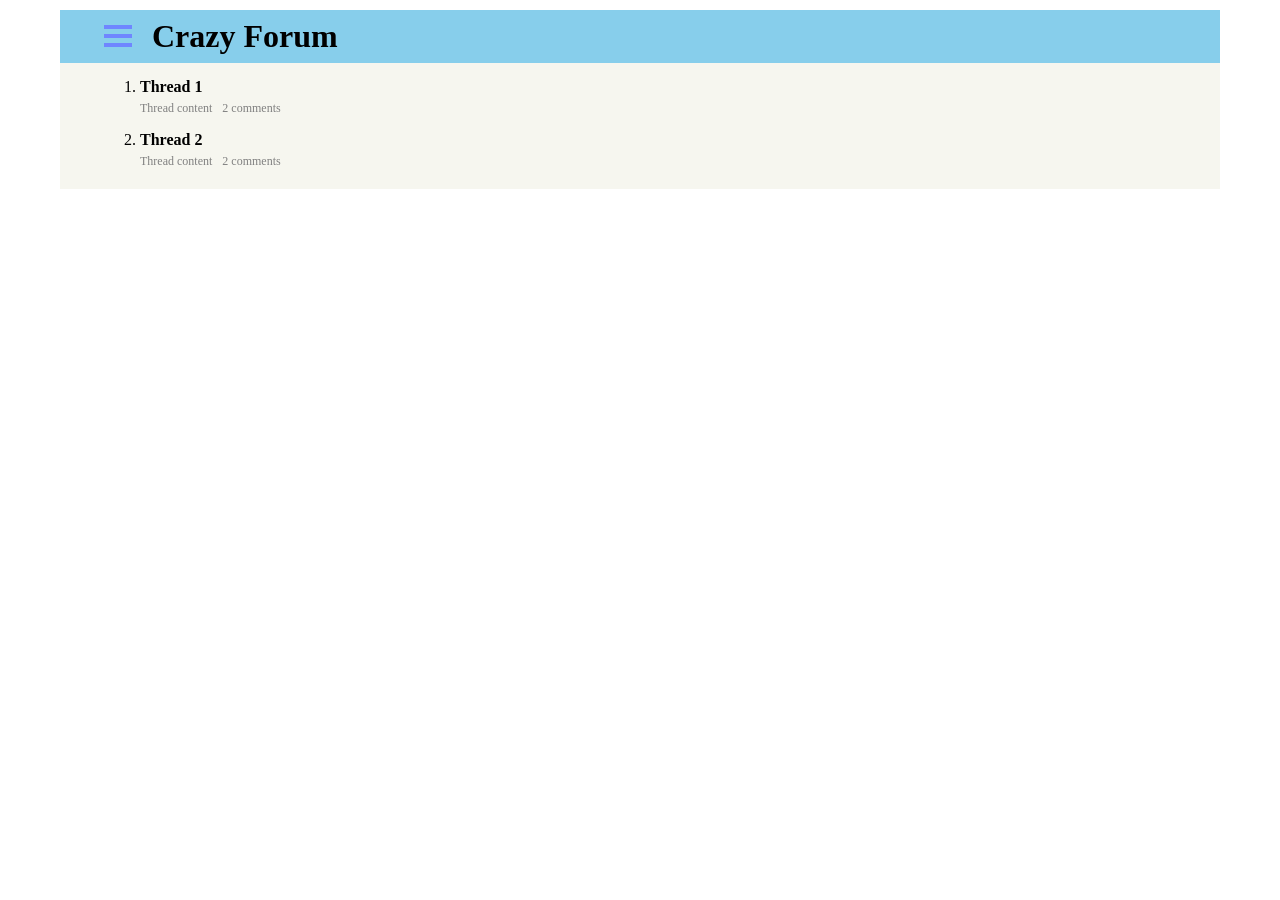
==== index.html @ 2a3fc479 "Base" ====
<head>
    <link rel="stylesheet" href="style.css">
</head>
<body>
    <div class="top-bar">
        <h1>
            Crazy Forum
        </h1>
        <div class="off-screen-menu">
            <ul>
                <button type = "button" class="loginButton" onclick = "window.location.href='login.php'">login</button>
                <button type = "button" class="searchButton" onclick = "window.location.href='search.php'">search</button>
                <button type = "button" class="createThreadButton" onclick = "window.location.href='create_thread.php'">create thread</button>
            </ul>
        </div>
        </h1>
                <nav>
            <div class="ham-menu">
                <span></span>
                <span></span>
                <span></span>  
            </div>
        </nav>
    </div>
    <div class="main">
        <ol>
        </ol>
    </div>
    <script src="data.js"></script>
    <script>
        console.log(threads);
        var container = document.querySelector('ol');
        for (let thread of threads){
         var html = `
         <li class = "row">
                <a href ="thread.html?id=${thread.id}">
                    <h4 class = "title">
                        ${thread.title}
                    </h4>
            <div class = "bottom">
                <p class = "content">
                    ${thread.content}
                </p>
                <p class ="comment-count">
                    ${thread.comments.length} comments
                </p>
            </div>
            </a>
        </li>
        `
        container.insertAdjacentHTML('beforeend', html);
        }

    </script>
</body>
---- style.css ----
.off-screen-menu {
            height: auto;
            width: 100%;
            max-width: none;
            position: absolute;
            top: 100%;
            left: 0;
            display: flex;
            flex-direction: column;
            align-items: flex-start;
            justify-content: flex-start;
            max-height: 0;
            overflow: hidden;
            visibility: hidden;
            padding: 0;
            z-index: 2;
        }
        .off-screen-menu.active {
            position: static;
            flex: 0 0 100%;
            max-height: 20rem;
            visibility: visible;
            padding: .5rem 0;
        }
        nav {
            position: absolute;
            top: 8px;
            left: 40px;
            padding: 0;
            z-index: 3;
        }

        .ham-menu {
            height: 36px;
            width: 36px;
            margin: 0;
            position: relative;
            cursor: pointer;
        }
        .ham-menu span {
            height: 4px;
            width: 28px;
            background-color: #6F86FF;
            position: absolute;
            left: 50%;
            top: 50%;
            transform: translate(-50%, -50%);
        }
        .ham-menu span:nth-child(1) {
            top: 25%;
        }        
        .ham-menu span:nth-child(3) {
            top: 75%;
        }
        .ham-menu.active span {
            background-color: white;
        }
        body{
            margin: 10px 60px;
        }
        a{
            text-decoration: none;
            color: black; 
        }
        h1, h4, ol{
            margin: 0;
        }
        p{
            margin: 5px 0;
        }
        textarea{
            width: 80%;
            height: 80px;    
        }
        button{
            display: block;
            margin: 10px 0;
        }
        .loginButton{
            float: right;
        }
        .top-bar{
            background-color: skyblue;
            padding: 0 40px;
            position: relative;
            min-height: 52px;
            box-sizing: border-box;
        }
        .top-bar h1 {
            display: flex;
            flex-wrap: wrap;
            align-items: center;
            margin: 0;
            padding: 8px 0 8px 52px;
        }
        .main{
            background-color: #F6F6EF;
            padding: 10px 40px;
        }
        .comments{
            margin: 40px 0;
        }
        .comment {
            margin: 10px 0;
        }
        .row{
            padding: 5px 0;
        }
        .bottom, .top-comment{
            display: flex;
            color: grey;
            font-size: 12px;
        }
        .timestamp, .description, .content{
            padding-right: 10px;
        }
        .comment-ts{
            margin-left: 10px;
        }
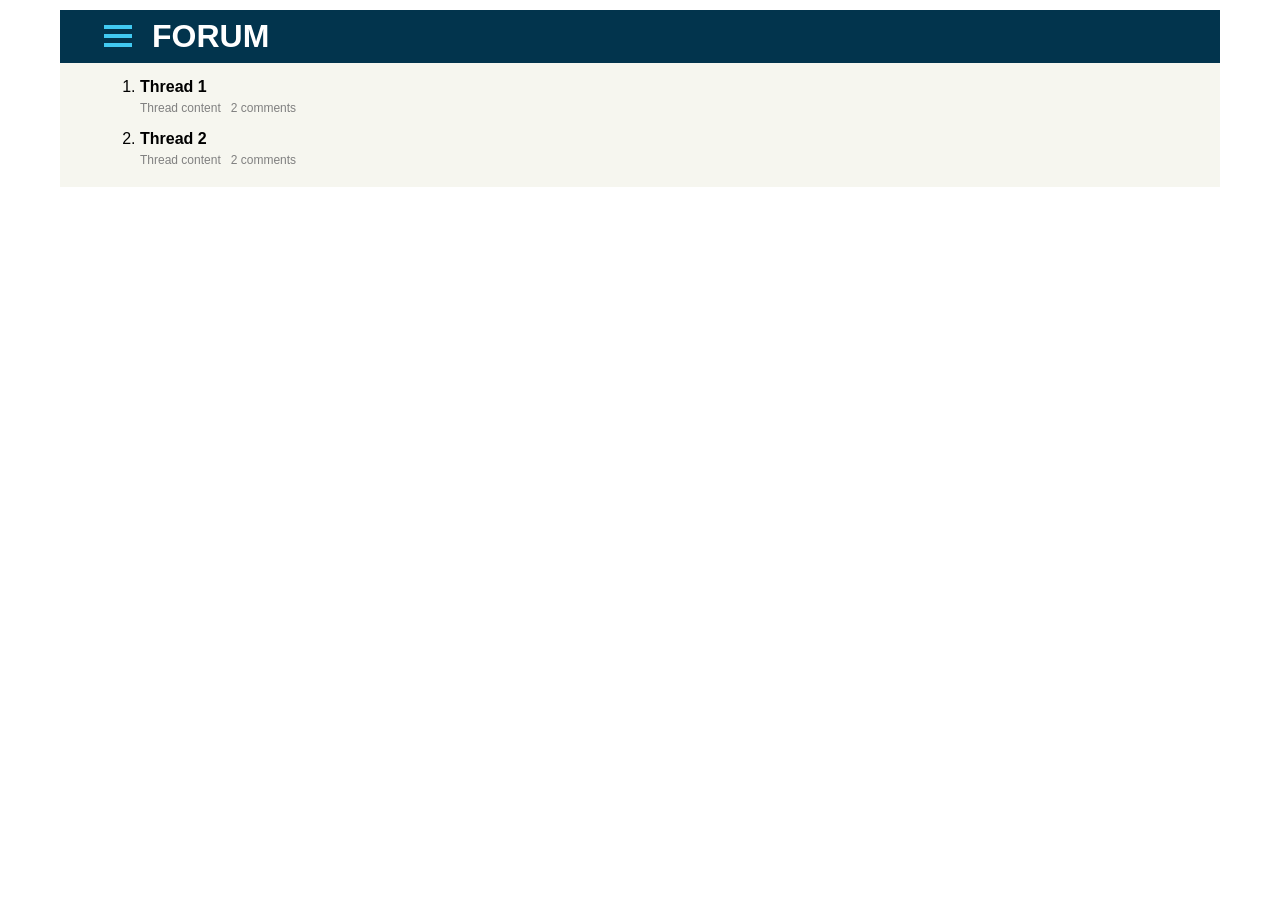
==== commit e58903e2: "Button changes, addThreads popup, Design changes" ====
--- a/index.html
+++ b/index.html
@@ -4,16 +4,15 @@
 <body>
     <div class="top-bar">
         <h1>
-            Crazy Forum
+            FORUM
         </h1>
         <div class="off-screen-menu">
             <ul>
                 <button type = "button" class="loginButton" onclick = "window.location.href='login.php'">login</button>
                 <button type = "button" class="searchButton" onclick = "window.location.href='search.php'">search</button>
-                <button type = "button" class="createThreadButton" onclick = "window.location.href='create_thread.php'">create thread</button>
+                <button type = "button" class="createThreadButton" id="createThreadButton">create thread</button>
             </ul>
         </div>
-        </h1>
                 <nav>
             <div class="ham-menu">
                 <span></span>
@@ -26,9 +25,24 @@
         <ol>
         </ol>
     </div>
+    <dialog id="popup">
+        <form method="dialog">
+            <h3>Create a new thread</h3>
+            <label for="title">Title:</label>
+            <input type="text" id="title" name="title" required>
+            <label for="content">Content:</label>
+            <textarea id="content" name="content" required></textarea>
+            <label for="description">Description:</label>
+            <textarea id="description" name="description" required></textarea>
+            <menu>
+                <button id="cancelButton">Cancel</button>
+                <button id="submitButton">Submit</button>
+            </menu>
+        </form>
     <script src="data.js"></script>
     <script>
-        console.log(threads);
+        // debugging purposes
+        // console.log(threads);
         var container = document.querySelector('ol');
         for (let thread of threads){
          var html = `
@@ -51,5 +65,38 @@
         container.insertAdjacentHTML('beforeend', html);
         }
 
+        var btnCancel = document.querySelector('#cancelButton');
+        btnCancel.addEventListener('click', function() {
+            var popup = document.getElementById('popup');
+            popup.close();
+        });
+
+        var btn = document.querySelector('#createThreadButton');
+        btn.addEventListener('click', function() {
+            var popup = document.getElementById('popup');
+            popup.showModal();
+        });
+
+        var btnSubmit = document.querySelector('#submitButton');
+        btnSubmit.addEventListener('click', function() {
+            var title = document.querySelector('#title').value.trim();
+            var content = document.querySelector('#content').value.trim();
+            var description = document.querySelector('#description').value.trim();
+            if (title && content && description) {
+                var newThread = {
+                    id: Date.now(),
+                    title: title,
+                    content: content,
+                    description: description,
+                    comments: []
+                };
+            threads.push(newThread);
+            addThread(newThread);
+            localStorage.setItem('threads', JSON.stringify(threads));
+            }
+        });
+
+
+
     </script>
 </body>
--- a/style.css
+++ b/style.css
@@ -1,7 +1,5 @@
         .off-screen-menu {
-            height: auto;
             width: 100%;
-            max-width: none;
             position: absolute;
             top: 100%;
             left: 0;
@@ -40,7 +38,7 @@
         .ham-menu span {
             height: 4px;
             width: 28px;
-            background-color: #6F86FF;
+            background-color: #41C9F1;
             position: absolute;
             left: 50%;
             top: 50%;
@@ -75,27 +73,52 @@
         button{
             display: block;
             margin: 10px 0;
+            font-family: Roboto;
         }
-        .loginButton{
+        .searchButton, .loginButton, .createThreadButton{
+            background-color: #41C9F1;
+            float: left;
+            padding: 5px 10px;
+            margin-right: 10px;
+        }
+        .searchButton, .loginButton, .createThreadButton:hover{
+            background-color: #21697f;
+        }
+        #cancelButton{
+            float: left;
+            background-color: rgb(236, 159, 159);
+            padding: 5px 10px;
+        }
+        #cancelButton:hover{
+            background-color: rgb(235, 120, 120);
+        }
+        #submitButton{
             float: right;
+            background-color: rgb(200, 247, 200);
+            padding: 5px 10px;
+        }
+        #submitButton:hover{
+            background-color: rgb(120, 235, 120);
         }
         .top-bar{
-            background-color: skyblue;
+            background-color: #02344D;
             padding: 0 40px;
             position: relative;
             min-height: 52px;
             box-sizing: border-box;
         }
         .top-bar h1 {
+            color: white;
             display: flex;
+            font-family: Poppins, sans-serif;
             flex-wrap: wrap;
             align-items: center;
-            margin: 0;
             padding: 8px 0 8px 52px;
         }
         .main{
             background-color: #F6F6EF;
             padding: 10px 40px;
+            font-family: Arial, sans-serif;
         }
         .comments{
             margin: 40px 0;
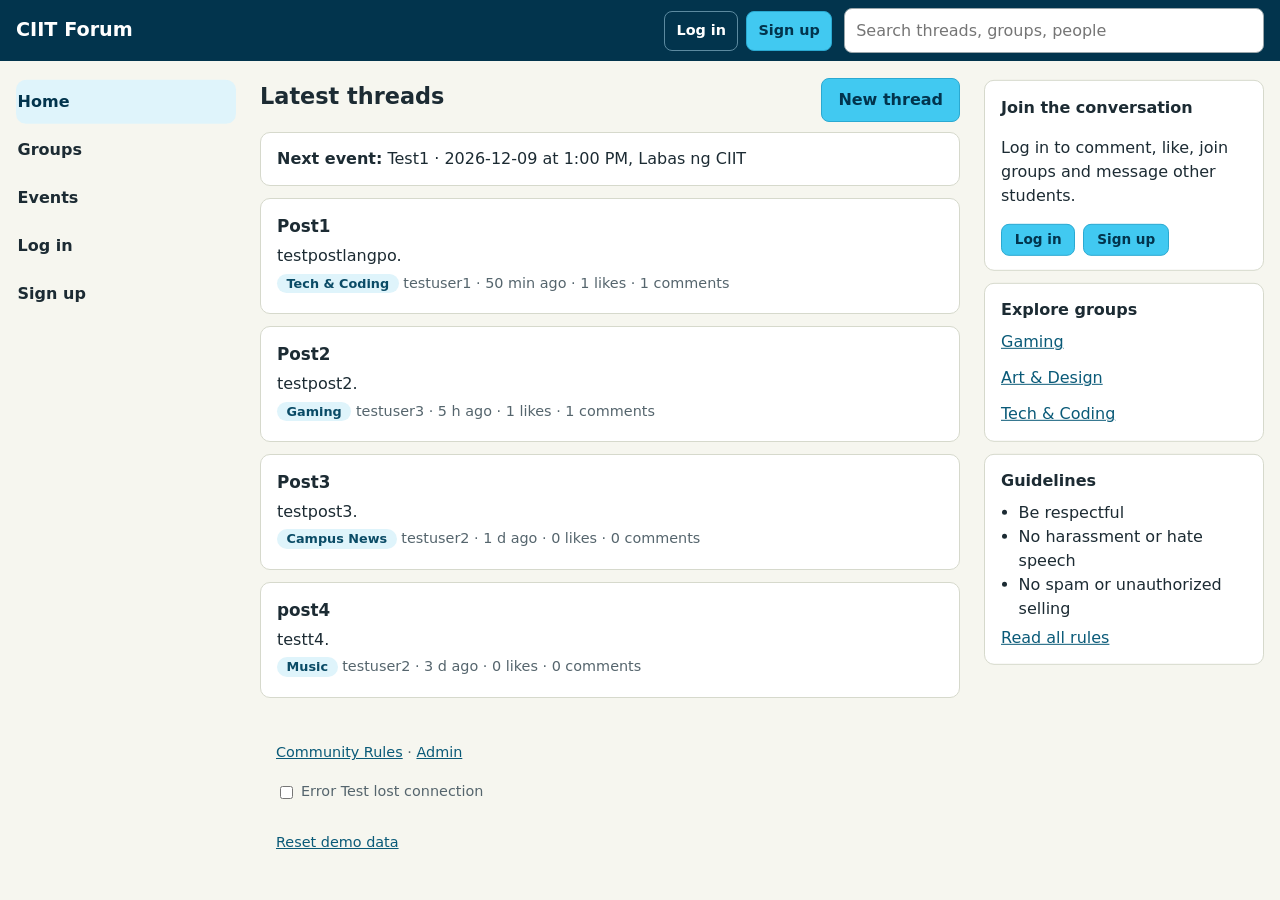
==== commit 1a3c8920: "Prototype 1 Test Prototype 1" ====
--- a/index.html
+++ b/index.html
@@ -1,102 +1,82 @@
+<!DOCTYPE html>
+<html lang="en">
 <head>
+    <meta charset="utf-8">
+    <meta name="viewport" content="width=device-width,initial-scale=1">
+    <title>CIIT Forum</title>
     <link rel="stylesheet" href="style.css">
 </head>
-<body>
-    <div class="top-bar">
-        <h1>
-            FORUM
-        </h1>
-        <div class="off-screen-menu">
-            <ul>
-                <button type = "button" class="loginButton" onclick = "window.location.href='login.php'">login</button>
-                <button type = "button" class="searchButton" onclick = "window.location.href='search.php'">search</button>
-                <button type = "button" class="createThreadButton" id="createThreadButton">create thread</button>
-            </ul>
+<body class="app">
+    <a class="skip" href="#app">Skip to content</a>
+
+    <header class="top">
+        <button class="burger" id="bg" type="button" aria-label="Open menu" aria-controls="side" aria-expanded="false">
+            <span></span><span></span><span></span>
+        </button>
+        <a class="brand" href="#/feed">CIIT Forum</a>
+        <form id="sf" role="search">
+            <label class="sr" for="q">Search</label>
+            <input id="q" type="search" placeholder="Search threads, groups, people">
+        </form>
+        <div class="auth-actions" id="auth-actions" hidden>
+            <a class="btn small ghost" href="login.html">Log in</a>
+            <a class="btn small primary" href="signup.html">Sign up</a>
         </div>
-                <nav>
-            <div class="ham-menu">
-                <span></span>
-                <span></span>
-                <span></span>  
-            </div>
+    </header>
+
+    <div class="layout">
+        <nav class="side" id="side" aria-label="Main">
+            <a class="side-link" href="#/feed" data-nav="feed">Home</a>
+            <a class="side-link" href="#/groups" data-nav="groups">Groups</a>
+            <a class="side-link" href="#/events" data-nav="events">Events</a>
+            <a class="side-link" href="#/messages" data-nav="messages" data-user-only>Messages</a>
+            <a class="side-link" href="#/profile" data-nav="profile" id="profile-link" data-user-only>Profile</a>
+            <a class="side-link" id="li" href="login.html" hidden>Log in</a>
+            <a class="side-link" id="su" href="signup.html" hidden>Sign up</a>
+            <button class="side-link out" id="lo" type="button">Log out</button>
         </nav>
+
+        <main id="app"></main>
+
+        <aside class="rside" id="rside" aria-label="Suggestions">
+            <section class="card" id="join-cta" hidden>
+                <h2>Join the conversation</h2>
+                <p>Log in to comment, like, join groups and message other students.</p>
+                <div class="row">
+                    <a class="btn" href="login.html">Log in</a>
+                    <a class="btn" href="signup.html">Sign up</a>
+                </div>
+            </section>
+            <section class="card">
+                <h2 id="sg-title">Suggested groups</h2>
+                <div id="sg"></div>
+            </section>
+            <section class="card" id="pp-card">
+                <h2>People you may know</h2>
+                <div id="pp"></div>
+            </section>
+            <section class="card">
+                <h2>Guidelines</h2>
+                <ul>
+                    <li>Be respectful</li>
+                    <li>No harassment or hate speech</li>
+                    <li>No spam or unauthorized selling</li>
+                </ul>
+                <a href="rules.html" target="_blank">Read all rules</a>
+            </section>
+        </aside>
     </div>
-    <div class="main">
-        <ol>
-        </ol>
-    </div>
-    <dialog id="popup">
-        <form method="dialog">
-            <h3>Create a new thread</h3>
-            <label for="title">Title:</label>
-            <input type="text" id="title" name="title" required>
-            <label for="content">Content:</label>
-            <textarea id="content" name="content" required></textarea>
-            <label for="description">Description:</label>
-            <textarea id="description" name="description" required></textarea>
-            <menu>
-                <button id="cancelButton">Cancel</button>
-                <button id="submitButton">Submit</button>
-            </menu>
-        </form>
+    <div class="scrim" id="scrim"></div>
+
+    <footer>
+        <a href="rules.html" target="_blank">Community Rules</a> · <a href="admin.html">Admin</a><br>
+        <label class="chk"><input type="checkbox" id="off"> Error Test lost connection</label>
+        <button class="lnk" id="reset" type="button">Reset demo data</button>
+    </footer>
+
+    <dialog id="dlg"></dialog>
+    <div class="toast" id="toast" role="status" aria-live="polite"></div>
     <script src="data.js"></script>
-    <script>
-        // debugging purposes
-        // console.log(threads);
-        var container = document.querySelector('ol');
-        for (let thread of threads){
-         var html = `
-         <li class = "row">
-                <a href ="thread.html?id=${thread.id}">
-                    <h4 class = "title">
-                        ${thread.title}
-                    </h4>
-            <div class = "bottom">
-                <p class = "content">
-                    ${thread.content}
-                </p>
-                <p class ="comment-count">
-                    ${thread.comments.length} comments
-                </p>
-            </div>
-            </a>
-        </li>
-        `
-        container.insertAdjacentHTML('beforeend', html);
-        }
-
-        var btnCancel = document.querySelector('#cancelButton');
-        btnCancel.addEventListener('click', function() {
-            var popup = document.getElementById('popup');
-            popup.close();
-        });
-
-        var btn = document.querySelector('#createThreadButton');
-        btn.addEventListener('click', function() {
-            var popup = document.getElementById('popup');
-            popup.showModal();
-        });
-
-        var btnSubmit = document.querySelector('#submitButton');
-        btnSubmit.addEventListener('click', function() {
-            var title = document.querySelector('#title').value.trim();
-            var content = document.querySelector('#content').value.trim();
-            var description = document.querySelector('#description').value.trim();
-            if (title && content && description) {
-                var newThread = {
-                    id: Date.now(),
-                    title: title,
-                    content: content,
-                    description: description,
-                    comments: []
-                };
-            threads.push(newThread);
-            addThread(newThread);
-            localStorage.setItem('threads', JSON.stringify(threads));
-            }
-        });
-
-
-
-    </script>
-</body>+    <script src="app.js"></script>
+</body>
+</html>
--- a/style.css
+++ b/style.css
@@ -1,142 +1,687 @@
-        .off-screen-menu {
-            width: 100%;
-            position: absolute;
-            top: 100%;
-            left: 0;
-            display: flex;
-            flex-direction: column;
-            align-items: flex-start;
-            justify-content: flex-start;
-            max-height: 0;
-            overflow: hidden;
-            visibility: hidden;
-            padding: 0;
-            z-index: 2;
-        }
-        .off-screen-menu.active {
-            position: static;
-            flex: 0 0 100%;
-            max-height: 20rem;
-            visibility: visible;
-            padding: .5rem 0;
-        }
-        nav {
-            position: absolute;
-            top: 8px;
-            left: 40px;
-            padding: 0;
-            z-index: 3;
-        }
-
-        .ham-menu {
-            height: 36px;
-            width: 36px;
-            margin: 0;
-            position: relative;
-            cursor: pointer;
-        }
-        .ham-menu span {
-            height: 4px;
-            width: 28px;
-            background-color: #41C9F1;
-            position: absolute;
-            left: 50%;
-            top: 50%;
-            transform: translate(-50%, -50%);
-        }
-        .ham-menu span:nth-child(1) {
-            top: 25%;
-        }        
-        .ham-menu span:nth-child(3) {
-            top: 75%;
-        }
-        .ham-menu.active span {
-            background-color: white;
-        }
-        body{
-            margin: 10px 60px;
-        }
-        a{
-            text-decoration: none;
-            color: black; 
-        }
-        h1, h4, ol{
-            margin: 0;
-        }
-        p{
-            margin: 5px 0;
-        }
-        textarea{
-            width: 80%;
-            height: 80px;    
-        }
-        button{
-            display: block;
-            margin: 10px 0;
-            font-family: Roboto;
-        }
-        .searchButton, .loginButton, .createThreadButton{
-            background-color: #41C9F1;
-            float: left;
-            padding: 5px 10px;
-            margin-right: 10px;
-        }
-        .searchButton, .loginButton, .createThreadButton:hover{
-            background-color: #21697f;
-        }
-        #cancelButton{
-            float: left;
-            background-color: rgb(236, 159, 159);
-            padding: 5px 10px;
-        }
-        #cancelButton:hover{
-            background-color: rgb(235, 120, 120);
-        }
-        #submitButton{
-            float: right;
-            background-color: rgb(200, 247, 200);
-            padding: 5px 10px;
-        }
-        #submitButton:hover{
-            background-color: rgb(120, 235, 120);
-        }
-        .top-bar{
-            background-color: #02344D;
-            padding: 0 40px;
-            position: relative;
-            min-height: 52px;
-            box-sizing: border-box;
-        }
-        .top-bar h1 {
-            color: white;
-            display: flex;
-            font-family: Poppins, sans-serif;
-            flex-wrap: wrap;
-            align-items: center;
-            padding: 8px 0 8px 52px;
-        }
-        .main{
-            background-color: #F6F6EF;
-            padding: 10px 40px;
-            font-family: Arial, sans-serif;
-        }
-        .comments{
-            margin: 40px 0;
-        }
-        .comment {
-            margin: 10px 0;
-        }
-        .row{
-            padding: 5px 0;
-        }
-        .bottom, .top-comment{
-            display: flex;
-            color: grey;
-            font-size: 12px;
-        }
-        .timestamp, .description, .content{
-            padding-right: 10px;
-        }
-        .comment-ts{
-            margin-left: 10px;
-        }+:root {
+    --navy: #02344d;
+    --cyan: #41c9f1;
+    --bg: #f6f6ef;
+    --ink: #1c2b33;
+    --mut: #55656d;
+    --line: #d6d9cc;
+    --ok: #1b7a3d;
+    --bad: #b3261e;
+    --card: #fff;
+}
+* {
+    box-sizing: border-box;
+}
+body {
+    margin: 0;
+    font:
+        16px/1.5 system-ui,
+        "Segoe UI",
+        Roboto,
+        Arial,
+        sans-serif;
+    background: var(--bg);
+    color: var(--ink);
+    padding-bottom: 72px;
+}
+a {
+    color: #0a5a78;
+}
+h1 {
+    font-size: 1.4rem;
+    margin: 0.2rem 0 0.6rem;
+}
+h2 {
+    font-size: 1.2rem;
+    margin: 0 0 0.5rem;
+}
+h3 {
+    margin: 0;
+    font-size: 1.05rem;
+}
+.top {
+    background: var(--navy);
+    position: sticky;
+    top: 0;
+    z-index: 5;
+    display: flex;
+    flex-wrap: wrap;
+    align-items: center;
+    gap: 0.5rem 0.75rem;
+    padding: 0.5rem 1rem;
+}
+.brand {
+    color: #fff;
+    font-weight: 700;
+    font-size: 1.2rem;
+    text-decoration: none;
+}
+.top form {
+    flex: 1 1 180px;
+    order: 3;
+}
+.sp {
+    flex: 1;
+}
+.tabs {
+    position: fixed;
+    left: 0;
+    right: 0;
+    bottom: 0;
+    display: flex;
+    background: var(--navy);
+    border-top: 1px solid #1c5573;
+    z-index: 6;
+}
+.tabs a {
+    flex: 1;
+    color: #cfe9f3;
+    text-align: center;
+    padding: 0.8rem 0.2rem;
+    min-height: 48px;
+    text-decoration: none;
+    font-size: 0.9rem;
+}
+.tabs a.on {
+    color: #fff;
+    font-weight: 700;
+    box-shadow: inset 0 3px var(--cyan);
+}
+main {
+    max-width: 760px;
+    margin: 0 auto;
+    padding: 1rem;
+}
+.card {
+    background: var(--card);
+    border: 1px solid var(--line);
+    border-radius: 10px;
+    padding: 0.9rem 1rem;
+    margin: 0 0 0.75rem;
+}
+.narrow {
+    max-width: 440px;
+    margin: 1.5rem auto;
+}
+label {
+    display: block;
+    font-weight: 600;
+    margin: 0.7rem 0 0.2rem;
+}
+input,
+select,
+textarea {
+    width: 100%;
+    font: inherit;
+    padding: 0.6rem 0.7rem;
+    border: 1px solid #9aa6ab;
+    border-radius: 8px;
+    background: #fff;
+    color: var(--ink);
+    min-height: 44px;
+}
+input[type="checkbox"] {
+    width: auto;
+    min-height: 0;
+    margin-right: 0.5rem;
+}
+.chk {
+    display: flex;
+    align-items: center;
+    font-weight: 400;
+    margin: 0.4rem 0;
+    min-height: 44px;
+}
+.btn {
+    font: inherit;
+    font-weight: 600;
+    min-height: 44px;
+    padding: 0.5rem 1rem;
+    border-radius: 8px;
+    border: 1px solid #9aa6ab;
+    background: #fff;
+    color: var(--ink);
+    cursor: pointer;
+    text-decoration: none;
+    display: inline-flex;
+    align-items: center;
+    justify-content: center;
+}
+.btn:hover {
+    background: #e8f6fb;
+}
+.btn.primary {
+    background: var(--cyan);
+    border-color: #2aa9d1;
+    color: var(--navy);
+}
+.btn.primary:hover {
+    background: #6fd6f5;
+}
+.btn.danger {
+    color: var(--bad);
+    border-color: var(--bad);
+}
+.btn.ghost {
+    background: transparent;
+    color: #fff;
+    border-color: #5c8aa0;
+}
+.btn.ghost:hover {
+    background: #0b4766;
+}
+.btn.small {
+    min-height: 40px;
+    padding: 0.3rem 0.7rem;
+    font-size: 0.9rem;
+}
+.btn:disabled {
+    opacity: 0.55;
+    cursor: not-allowed;
+}
+.lnk {
+    background: none;
+    border: 0;
+    color: #0a5a78;
+    text-decoration: underline;
+    cursor: pointer;
+    font: inherit;
+    min-height: 44px;
+    padding: 0 0.6rem 0 0;
+}
+:focus-visible {
+    outline: 3px solid #ff9f1c;
+    outline-offset: 2px;
+}
+.err {
+    color: var(--bad);
+    font-weight: 600;
+    margin: 0.5rem 0;
+    min-height: 0;
+}
+.hint,
+.meta,
+.status {
+    color: var(--mut);
+    font-size: 0.9rem;
+    margin: 0.3rem 0;
+}
+.note {
+    background: #fff7d6;
+    border: 1px solid #e6d27a;
+    padding: 0.4rem 0.6rem;
+    border-radius: 8px;
+}
+.ok {
+    color: var(--ok);
+}
+.bar {
+    display: flex;
+    justify-content: space-between;
+    align-items: center;
+    gap: 0.5rem;
+    flex-wrap: wrap;
+    margin-bottom: 0.5rem;
+}
+.row {
+    display: flex;
+    gap: 0.5rem;
+    flex-wrap: wrap;
+    margin-top: 0.8rem;
+}
+.row .primary {
+    margin-left: auto;
+}
+.badge {
+    display: inline-block;
+    background: #dff4fb;
+    color: #0a4b66;
+    border-radius: 99px;
+    padding: 0 0.6rem;
+    font-size: 0.8rem;
+    font-weight: 600;
+}
+.chip {
+    display: inline-block;
+    background: #eef0e6;
+    border: 1px solid var(--line);
+    border-radius: 99px;
+    padding: 0.1rem 0.6rem;
+    margin: 0.1rem;
+    font-size: 0.85rem;
+}
+.tl {
+    text-decoration: none;
+    color: var(--ink);
+}
+.tl:hover h3 {
+    text-decoration: underline;
+}
+.snip {
+    margin: 0.3rem 0;
+}
+.cm {
+    border-left: 3px solid var(--line);
+    padding-left: 0.75rem;
+    margin: 0.8rem 0;
+}
+.replies {
+    margin-left: 0.5rem;
+}
+.acts {
+    display: flex;
+    flex-wrap: wrap;
+}
+.warn {
+    background: #fff1ef;
+    border: 1px solid var(--bad);
+    border-radius: 10px;
+    padding: 0.7rem 1rem;
+    margin-bottom: 0.75rem;
+}
+.bub {
+    max-width: 85%;
+    padding: 0.5rem 0.8rem;
+    border-radius: 14px;
+    background: #fff;
+    border: 1px solid var(--line);
+    margin: 0.4rem 0;
+    overflow-wrap: anywhere;
+}
+.bub.mine {
+    margin-left: auto;
+    background: #d9f3fb;
+    border-color: #a9dcec;
+}
+dialog {
+    border: 0;
+    border-radius: 12px;
+    padding: 1rem;
+    width: min(520px, 94vw);
+    box-shadow: 0 8px 40px #0006;
+}
+dialog::backdrop {
+    background: #0008;
+}
+.toast {
+    position: fixed;
+    left: 50%;
+    bottom: 80px;
+    transform: translateX(-50%) translateY(20px);
+    background: #0e2a38;
+    color: #fff;
+    padding: 0.7rem 1rem;
+    border-radius: 8px;
+    opacity: 0;
+    pointer-events: none;
+    transition: 0.2s;
+    z-index: 20;
+    max-width: 92vw;
+}
+.toast.show {
+    opacity: 1;
+    transform: translateX(-50%);
+}
+.toast.bad {
+    background: var(--bad);
+}
+.sr {
+    position: absolute;
+    left: -9999px;
+}
+.skip {
+    position: absolute;
+    left: -9999px;
+}
+.skip:focus {
+    left: 8px;
+    top: 8px;
+    background: #fff;
+    padding: 0.5rem;
+    z-index: 30;
+}
+footer {
+    max-width: 760px;
+    margin: 0 auto;
+    padding: 1rem;
+    color: var(--mut);
+    font-size: 0.9rem;
+}
+.grid {
+    display: grid;
+    gap: 0.75rem;
+}
+.split {
+    display: flex;
+    justify-content: space-between;
+    gap: 0.75rem;
+    flex-wrap: wrap;
+    align-items: center;
+}
+.dim {
+    opacity: 0.6;
+}
+@media (min-width: 800px) {
+    body {
+        padding-bottom: 0;
+    }
+    .tabs {
+        position: static;
+        border: 0;
+        background: none;
+        flex: 0 1 auto;
+        order: 2;
+    }
+    .tabs a {
+        flex: none;
+        padding: 0.5rem 0.9rem;
+        min-height: 44px;
+        display: flex;
+        align-items: center;
+    }
+    .top form {
+        order: 2;
+        flex: 1 1 220px;
+        max-width: 320px;
+    }
+    .top .btn {
+        order: 4;
+    }
+    .grid.two {
+        grid-template-columns: 1fr 1fr;
+    }
+}
+@media (prefers-reduced-motion: reduce) {
+    * {
+        transition: none !important;
+    }
+}
+
+
+
+body.app {
+    padding-bottom: 0;
+}
+
+.layout {
+    max-width: 1280px;
+    margin: 0 auto;
+    padding: 1rem;
+    display: flex;
+    flex-direction: column;
+    gap: 1rem;
+}
+
+.layout main {
+    width: 100%;
+    min-width: 0;
+    max-width: none; 
+    margin: 0;
+    padding: 0;
+}
+
+.layout.guest {
+    max-width: 760px;
+}
+
+.layout.guest .side,
+.layout.guest .rside {
+    display: none;
+}
+
+.side {
+    position: fixed;
+    top: 0;
+    left: 0;
+    bottom: 0;
+
+    width: 240px;
+    max-width: 80vw;
+
+    background: #fff;
+    border-right: 1px solid var(--line);
+
+    display: flex;
+    flex-direction: column;
+    gap: 0.25rem;
+
+    padding: 5rem 0.75rem 1rem;
+
+    transform: translateX(-100%);
+    visibility: hidden;
+    transition: 0.25s;
+
+    z-index: 4; 
+}
+
+body.open .side {
+    transform: translateX(0);
+    visibility: visible;
+}
+
+.side-link {
+    display: flex;
+    align-items: center;
+
+    min-height: 44px;
+    width: 100%;
+
+    
+    padding: 0.5rem;
+    padding-left: 0.1rem;
+
+    border: none;
+    border-radius: 10px;
+
+    background: none;
+    color: var(--ink);
+
+    font: inherit;
+    font-weight: 600;
+    text-decoration: none;
+    text-align: left;
+
+    cursor: pointer;
+}
+
+.side-link:hover {
+    background: #e8f6fb;
+}
+
+.side-link.on {
+    background: #dff4fb;
+    color: var(--navy);
+}
+
+.side-link.out {
+    margin-top: auto;
+    color: var(--bad);
+}
+
+.rside {
+    display: none;
+}
+
+.rside .btn {
+    min-height: 32px;
+    padding: 0.2rem 0.8rem;
+    font-size: 0.85rem;
+    background: var(--cyan);
+    border-color: #2aa9d1;
+    color: var(--navy);
+}
+
+.rside .btn:hover {
+    background: #6fd6f5;
+}
+
+.rside .split {
+    margin-bottom: 0.75rem;
+}
+
+.rside .split:last-child {
+    margin-bottom: 0;
+}
+
+.rside .card {
+    margin-bottom: 0.75rem;
+}
+
+.rside h2 {
+    font-size: 1rem;
+}
+.rside ul {
+    padding-left: 1.1rem;
+    margin: 0.3rem 0;
+}
+
+
+
+.scrim {
+    display: none;
+    position: fixed;
+    inset: 0;
+    background: #0006;
+    z-index: 3; 
+}
+
+body.open .scrim {
+    display: block;
+}
+
+.burger {
+    width: 44px;
+    height: 44px;
+    flex: none;
+
+    background: none;
+    border: 1px solid #5c8aa0;
+    border-radius: 8px;
+
+    position: relative;
+    cursor: pointer;
+
+    padding: 0;
+}
+
+.burger span {
+    position: absolute;
+    left: 10px;
+    right: 10px;
+
+    height: 3px;
+    background: #fff;
+
+    border-radius: 4px;
+    transition: 0.2s;
+}
+
+.burger span:nth-child(1) {
+    top: 13px;
+}
+
+.burger span:nth-child(2) {
+    top: 20px;
+}
+
+.burger span:nth-child(3) {
+    top: 27px;
+}
+
+body.open .burger span:nth-child(1) {
+    top: 20px;
+    transform: rotate(45deg);
+}
+
+body.open .burger span:nth-child(2) {
+    opacity: 0;
+}
+
+body.open .burger span:nth-child(3) {
+    top: 20px;
+    transform: rotate(-45deg);
+}
+
+
+
+#sf {
+    flex: 1;
+    min-width: 0;
+    max-width: 420px;
+}
+
+@media (min-width: 900px) {
+    .layout {
+        display: grid;
+        grid-template-columns:
+            220px
+            minmax(0, 1fr)
+            280px;
+        gap: 1.5rem;
+        align-items: start;
+    }
+
+
+    .layout.guest {
+        display: block;
+    }
+
+    .side {
+        position: sticky;
+        top: 80px;
+
+        transform: none;
+        visibility: visible;
+
+        width: auto;
+        max-width: none;
+
+        padding: 0;
+
+        background: none;
+        border: none;
+        box-shadow: none;
+
+        z-index: 1;
+    }
+
+    .rside {
+        display: block;
+        position: sticky;
+        top: 80px;
+    }
+
+    .burger,
+    .scrim,
+    body.open .scrim {
+        display: none;
+    }
+}
+
+[hidden] {
+    display: none !important;
+}
+
+.auth-actions {
+    display: flex;
+    gap: 0.5rem;
+    margin-left: auto;
+}
+
+.acts {
+    align-items: center;
+    gap: 0.25rem 1rem;
+}
+
+.acts .lnk {
+    padding: 0;
+    min-height: 40px;
+}
+
+@media (max-width: 599px) {
+    .is-guest #sf {
+        order: 5;
+        flex: 1 1 100%;
+        max-width: none;
+    }
+}
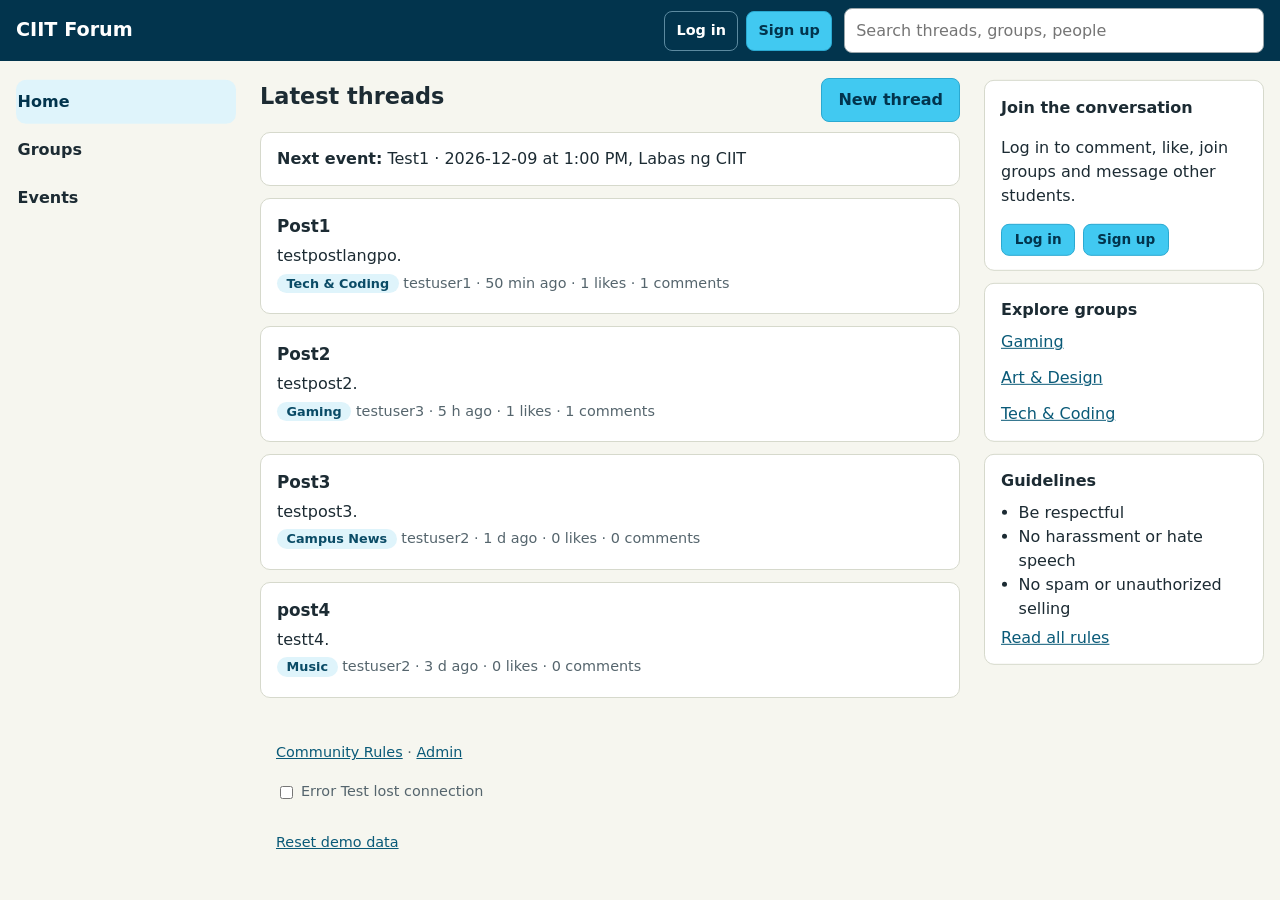
==== commit 827cc6a7: "Minor UI Fix | One login page for Admin Removed extra login / sign up on the side, removed separate " ====
--- a/index.html
+++ b/index.html
@@ -31,8 +31,6 @@
             <a class="side-link" href="#/events" data-nav="events">Events</a>
             <a class="side-link" href="#/messages" data-nav="messages" data-user-only>Messages</a>
             <a class="side-link" href="#/profile" data-nav="profile" id="profile-link" data-user-only>Profile</a>
-            <a class="side-link" id="li" href="login.html" hidden>Log in</a>
-            <a class="side-link" id="su" href="signup.html" hidden>Sign up</a>
             <button class="side-link out" id="lo" type="button">Log out</button>
         </nav>
 
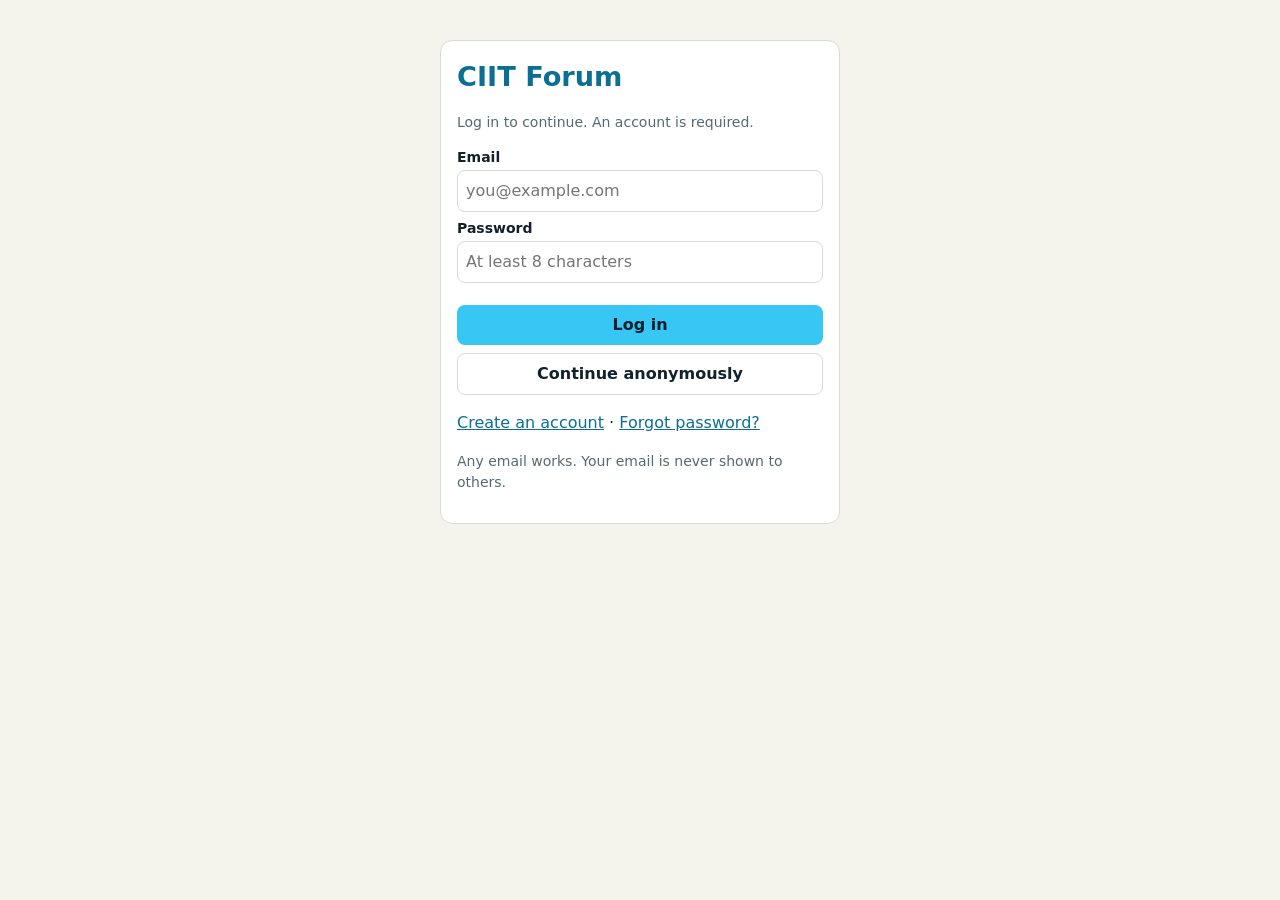
==== commit 128af773: "Friendster type of flow Prototype 2" ====
--- a/index.html
+++ b/index.html
@@ -1,80 +1,14 @@
-<!DOCTYPE html>
+<!doctype html>
 <html lang="en">
-<head>
-    <meta charset="utf-8">
-    <meta name="viewport" content="width=device-width,initial-scale=1">
+  <head>
+    <meta charset="utf-8" />
+    <meta name="viewport" content="width=device-width, initial-scale=1, viewport-fit=cover" />
     <title>CIIT Forum</title>
-    <link rel="stylesheet" href="style.css">
-</head>
-<body class="app">
-    <a class="skip" href="#app">Skip to content</a>
-
-    <header class="top">
-        <button class="burger" id="bg" type="button" aria-label="Open menu" aria-controls="side" aria-expanded="false">
-            <span></span><span></span><span></span>
-        </button>
-        <a class="brand" href="#/feed">CIIT Forum</a>
-        <form id="sf" role="search">
-            <label class="sr" for="q">Search</label>
-            <input id="q" type="search" placeholder="Search threads, groups, people">
-        </form>
-        <div class="auth-actions" id="auth-actions" hidden>
-            <a class="btn small ghost" href="login.html">Log in</a>
-            <a class="btn small primary" href="signup.html">Sign up</a>
-        </div>
-    </header>
-
-    <div class="layout">
-        <nav class="side" id="side" aria-label="Main">
-            <a class="side-link" href="#/feed" data-nav="feed">Home</a>
-            <a class="side-link" href="#/groups" data-nav="groups">Groups</a>
-            <a class="side-link" href="#/events" data-nav="events">Events</a>
-            <a class="side-link" href="#/messages" data-nav="messages" data-user-only>Messages</a>
-            <a class="side-link" href="#/profile" data-nav="profile" id="profile-link" data-user-only>Profile</a>
-            <button class="side-link out" id="lo" type="button">Log out</button>
-        </nav>
-
-        <main id="app"></main>
-
-        <aside class="rside" id="rside" aria-label="Suggestions">
-            <section class="card" id="join-cta" hidden>
-                <h2>Join the conversation</h2>
-                <p>Log in to comment, like, join groups and message other students.</p>
-                <div class="row">
-                    <a class="btn" href="login.html">Log in</a>
-                    <a class="btn" href="signup.html">Sign up</a>
-                </div>
-            </section>
-            <section class="card">
-                <h2 id="sg-title">Suggested groups</h2>
-                <div id="sg"></div>
-            </section>
-            <section class="card" id="pp-card">
-                <h2>People you may know</h2>
-                <div id="pp"></div>
-            </section>
-            <section class="card">
-                <h2>Guidelines</h2>
-                <ul>
-                    <li>Be respectful</li>
-                    <li>No harassment or hate speech</li>
-                    <li>No spam or unauthorized selling</li>
-                </ul>
-                <a href="rules.html" target="_blank">Read all rules</a>
-            </section>
-        </aside>
-    </div>
-    <div class="scrim" id="scrim"></div>
-
-    <footer>
-        <a href="rules.html" target="_blank">Community Rules</a> · <a href="admin.html">Admin</a><br>
-        <label class="chk"><input type="checkbox" id="off"> Error Test lost connection</label>
-        <button class="lnk" id="reset" type="button">Reset demo data</button>
-    </footer>
-
-    <dialog id="dlg"></dialog>
-    <div class="toast" id="toast" role="status" aria-live="polite"></div>
-    <script src="data.js"></script>
-    <script src="app.js"></script>
-</body>
+    <link rel="stylesheet" href="style.css" />
+  </head>
+  <body>
+    <div id="app"></div>
+    <div id="toast" role="status" aria-live="polite"></div>
+    <script src="script.js"></script>
+  </body>
 </html>
--- a/style.css
+++ b/style.css
@@ -1,687 +1,451 @@
 :root {
-    --navy: #02344d;
-    --cyan: #41c9f1;
-    --bg: #f6f6ef;
-    --ink: #1c2b33;
-    --mut: #55656d;
-    --line: #d6d9cc;
-    --ok: #1b7a3d;
-    --bad: #b3261e;
-    --card: #fff;
+  --nav: #033250;
+  --cy: #38c6f4;
+  --cyd: #0b6f93;
+  --bg: #f5f4ec;
+  --card: #fff;
+  --tx: #12212b;
+  --mut: #566873;
+  --bd: #d5dbd8;
+  --soft: #dff3fb;
 }
 * {
-    box-sizing: border-box;
-}
+  box-sizing: border-box;
+}
+html,
 body {
-    margin: 0;
-    font:
-        16px/1.5 system-ui,
-        "Segoe UI",
-        Roboto,
-        Arial,
-        sans-serif;
-    background: var(--bg);
-    color: var(--ink);
-    padding-bottom: 72px;
-}
-a {
-    color: #0a5a78;
-}
-h1 {
-    font-size: 1.4rem;
-    margin: 0.2rem 0 0.6rem;
-}
-h2 {
-    font-size: 1.2rem;
-    margin: 0 0 0.5rem;
-}
-h3 {
-    margin: 0;
-    font-size: 1.05rem;
-}
-.top {
-    background: var(--navy);
-    position: sticky;
-    top: 0;
-    z-index: 5;
-    display: flex;
-    flex-wrap: wrap;
-    align-items: center;
-    gap: 0.5rem 0.75rem;
-    padding: 0.5rem 1rem;
-}
-.brand {
-    color: #fff;
-    font-weight: 700;
-    font-size: 1.2rem;
-    text-decoration: none;
-}
-.top form {
-    flex: 1 1 180px;
-    order: 3;
-}
-.sp {
-    flex: 1;
-}
-.tabs {
-    position: fixed;
-    left: 0;
-    right: 0;
-    bottom: 0;
-    display: flex;
-    background: var(--navy);
-    border-top: 1px solid #1c5573;
-    z-index: 6;
-}
-.tabs a {
-    flex: 1;
-    color: #cfe9f3;
-    text-align: center;
-    padding: 0.8rem 0.2rem;
-    min-height: 48px;
-    text-decoration: none;
-    font-size: 0.9rem;
-}
-.tabs a.on {
-    color: #fff;
-    font-weight: 700;
-    box-shadow: inset 0 3px var(--cyan);
-}
-main {
-    max-width: 760px;
-    margin: 0 auto;
-    padding: 1rem;
-}
-.card {
-    background: var(--card);
-    border: 1px solid var(--line);
-    border-radius: 10px;
-    padding: 0.9rem 1rem;
-    margin: 0 0 0.75rem;
-}
-.narrow {
-    max-width: 440px;
-    margin: 1.5rem auto;
-}
-label {
-    display: block;
-    font-weight: 600;
-    margin: 0.7rem 0 0.2rem;
-}
+  height: 100%;
+}
+body {
+  margin: 0;
+  background: var(--bg);
+  color: var(--tx);
+  font:
+    16px/1.5 system-ui,
+    Segoe UI,
+    sans-serif;
+  padding-top: env(safe-area-inset-top, 0px);
+  padding-bottom: env(safe-area-inset-bottom, 0px);
+}
+button,
 input,
 select,
 textarea {
-    width: 100%;
-    font: inherit;
-    padding: 0.6rem 0.7rem;
-    border: 1px solid #9aa6ab;
-    border-radius: 8px;
-    background: #fff;
-    color: var(--ink);
-    min-height: 44px;
-}
-input[type="checkbox"] {
-    width: auto;
-    min-height: 0;
-    margin-right: 0.5rem;
-}
-.chk {
+  font: inherit;
+  color: inherit;
+}
+:focus-visible {
+  outline: 3px solid var(--cy);
+  outline-offset: 2px;
+}
+#app {
+  display: flex;
+  flex-direction: column;
+  height: 100%;
+}
+.hdr {
+  --tx: #fff;
+  --bd: rgba(255, 255, 255, 0.5);
+  background: var(--nav);
+  color: #fff;
+  display: flex;
+  align-items: center;
+  gap: 10px;
+  padding: 8px 16px;
+  z-index: 9;
+}
+.hdr b {
+  font-size: 20px;
+}
+.hdr .sp {
+  flex: 1;
+}
+.hdr input {
+  max-width: 440px;
+  background: #fff;
+  color: #12212b;
+  flex: 2;
+}
+.wrap {
+  flex: 1;
+  min-height: 0;
+  display: grid;
+  grid-template-columns: minmax(0, 1.65fr) minmax(330px, 1fr);
+}
+main,
+aside {
+  overflow: auto;
+  min-height: 0;
+  position: relative;
+}
+main {
+  padding: 0 18px;
+}
+aside {
+  --card: rgba(255, 255, 255, 0.09);
+  --tx: #eef5f8;
+  --mut: #b6c8d2;
+  --bd: rgba(255, 255, 255, 0.2);
+  --cyd: #8fdcf8;
+  --soft: rgba(255, 255, 255, 0.15);
+  color: var(--tx);
+  padding: 16px;
+  transition: background 0.4s;
+}
+option {
+  color: #12212b;
+  background: #fff;
+}
+.btn {
+  background: var(--cy);
+  color: #04202e;
+  border: 0;
+  border-radius: 8px;
+  padding: 8px 14px;
+  font-weight: 600;
+  cursor: pointer;
+  transition:
+    transform 0.15s,
+    filter 0.15s;
+}
+.btn:hover {
+  filter: brightness(1.08);
+}
+.btn:active {
+  transform: scale(0.97);
+}
+.btn.g {
+  background: transparent;
+  color: var(--tx);
+  border: 1px solid var(--bd);
+}
+.btn.sm {
+  padding: 4px 10px;
+  font-size: 14px;
+}
+.card {
+  background: var(--card);
+  border: 1px solid var(--bd);
+  border-radius: 12px;
+  padding: 14px;
+  margin-bottom: 12px;
+}
+input,
+select,
+textarea {
+  width: 100%;
+  padding: 8px;
+  border: 1px solid var(--bd);
+  border-radius: 8px;
+  background: var(--card);
+}
+input[type="checkbox"],
+input[type="range"] {
+  width: auto;
+  padding: 0;
+}
+input[type="range"] {
+  width: 100%;
+}
+input[type="color"] {
+  height: 36px;
+  padding: 2px;
+}
+label {
+  display: block;
+  font-size: 14px;
+  font-weight: 600;
+  margin: 6px 0 2px;
+}
+.tabs {
+  display: flex;
+  gap: 6px;
+  margin-bottom: 10px;
+  flex-wrap: wrap;
+}
+.tab {
+  border: 1px solid var(--bd);
+  background: var(--card);
+  color: var(--tx);
+  border-radius: 20px;
+  padding: 4px 14px;
+  cursor: pointer;
+}
+.tab[aria-selected="true"],
+.tab[aria-pressed="true"] {
+  background: var(--soft);
+  border-color: var(--cy);
+  font-weight: 700;
+  color: var(--cyd);
+}
+.tag {
+  background: var(--soft);
+  color: var(--cyd);
+  border-radius: 10px;
+  padding: 1px 9px;
+  font-size: 13px;
+  font-weight: 600;
+}
+.mut {
+  color: var(--mut);
+  font-size: 14px;
+}
+.err {
+  color: #c0262d;
+  font-size: 14px;
+}
+.ok {
+  color: #18794e;
+  font-size: 14px;
+}
+.bar,
+.sv,
+#panel {
+  background: #fff;
+  color: #12212b;
+  border: 1px solid #d5dbd8;
+  box-shadow: 0 2px 8px rgba(0, 0, 0, 0.15);
+  border-radius: 12px;
+  padding: 8px 10px;
+}
+.bar {
+  position: sticky;
+  top: 8px;
+  z-index: 6;
+  margin: 8px 0;
+  display: flex;
+  gap: 6px;
+  flex-wrap: wrap;
+  align-items: center;
+}
+.bar .tab {
+  background: #fff;
+  color: #12212b;
+  border-color: #c5ccc8;
+}
+#panel {
+  position: sticky;
+  top: 62px;
+  z-index: 5;
+  max-height: 44vh;
+  overflow: auto;
+  padding: 0;
+  margin-bottom: 8px;
+}
+#panel > div {
+  padding: 10px;
+}
+#panel input,
+#panel select,
+#panel textarea {
+  background: #fff;
+  color: #12212b;
+  border-color: #c5ccc8;
+}
+.pn {
+  display: grid;
+  grid-template-columns: repeat(auto-fit, minmax(150px, 1fr));
+  gap: 8px;
+}
+.sv {
+  position: sticky;
+  bottom: 8px;
+  z-index: 6;
+  margin: 10px 0;
+  display: flex;
+  gap: 8px;
+  flex-wrap: wrap;
+  align-items: center;
+}
+.sv .btn.g,
+#panel .btn.g {
+  color: #12212b;
+  border-color: #c5ccc8;
+}
+.hero {
+  margin-bottom: 12px;
+}
+.ban {
+  height: 150px;
+}
+.hrow {
+  display: flex;
+  gap: 16px;
+  padding: 0 16px 14px;
+  margin-top: -48px;
+  flex-wrap: wrap;
+  align-items: flex-end;
+}
+.hrow > div:last-child {
+  flex: 1;
+  min-width: 200px;
+  padding-top: 50px;
+}
+.av {
+  display: grid;
+  place-items: center;
+  font-weight: 700;
+  color: #fff;
+  overflow: hidden;
+  border-radius: 50%;
+  flex: none;
+}
+.av.big {
+  width: 110px;
+  height: 110px;
+  font-size: 44px;
+  border: 4px solid #fff;
+}
+.av.sm {
+  width: 56px;
+  height: 56px;
+  font-size: 22px;
+}
+.av img {
+  width: 100%;
+  height: 100%;
+  object-fit: cover;
+}
+h1 {
+  margin: 0;
+  font-size: 1.7em;
+}
+h3 {
+  margin: 0 0 6px;
+}
+.blks {
+  display: grid;
+  grid-template-columns: repeat(auto-fit, minmax(300px, 1fr));
+  gap: 12px;
+  padding-bottom: 12px;
+}
+.blk {
+  padding: 14px;
+}
+.span {
+  grid-column: 1/-1;
+}
+.chip {
+  display: inline-block;
+  border-radius: 14px;
+  padding: 1px 10px;
+  margin: 2px;
+  font-size: 0.9em;
+}
+.ph {
+  display: grid;
+  grid-template-columns: repeat(auto-fill, minmax(110px, 1fr));
+  gap: 8px;
+}
+.ph img {
+  width: 100%;
+  aspect-ratio: 1;
+  object-fit: cover;
+  border-radius: 8px;
+}
+.cm {
+  padding: 7px 11px;
+  margin: 6px 0;
+  border-radius: 10px;
+}
+.ce {
+  outline: 1px dashed #38c6f4;
+  outline-offset: 2px;
+  min-width: 3ch;
+  display: inline-block;
+  cursor: text;
+}
+.ce:empty::before {
+  content: "Click to edit";
+  opacity: 0.5;
+}
+.tile {
+  display: flex;
+  align-items: center;
+  gap: 10px;
+  background: var(--card);
+  border: 1px solid var(--bd);
+  border-radius: 12px;
+  padding: 8px;
+  color: var(--tx);
+  cursor: pointer;
+  text-align: left;
+}
+.fr {
+  display: grid;
+  grid-template-columns: repeat(auto-fill, minmax(150px, 1fr));
+  gap: 8px;
+}
+.clip {
+  display: -webkit-box;
+  -webkit-line-clamp: 2;
+  line-clamp: 2;
+  -webkit-box-orient: vertical;
+  overflow: hidden;
+}
+.login {
+  max-width: 400px;
+  margin: 40px auto;
+  padding: 16px;
+  color: #12212b;
+  background: #fff;
+}
+#toast {
+  position: fixed;
+  bottom: calc(20px + env(safe-area-inset-bottom, 0px));
+  left: 50%;
+  transform: translateX(-50%);
+  background: var(--nav);
+  color: #fff;
+  padding: 10px 18px;
+  border-radius: 24px;
+  opacity: 0;
+  transition: opacity 0.25s;
+  pointer-events: none;
+  z-index: 20;
+}
+#toast.on {
+  opacity: 1;
+}
+.mt {
+  display: none;
+}
+@media (max-width: 860px) {
+  #app {
+    height: auto;
+  }
+  .wrap {
+    display: block;
+  }
+  main,
+  aside {
+    overflow: visible;
+  }
+  .mt {
     display: flex;
-    align-items: center;
-    font-weight: 400;
-    margin: 0.4rem 0;
-    min-height: 44px;
-}
-.btn {
-    font: inherit;
-    font-weight: 600;
-    min-height: 44px;
-    padding: 0.5rem 1rem;
-    border-radius: 8px;
-    border: 1px solid #9aa6ab;
-    background: #fff;
-    color: var(--ink);
-    cursor: pointer;
-    text-decoration: none;
-    display: inline-flex;
-    align-items: center;
-    justify-content: center;
-}
-.btn:hover {
-    background: #e8f6fb;
-}
-.btn.primary {
-    background: var(--cyan);
-    border-color: #2aa9d1;
-    color: var(--navy);
-}
-.btn.primary:hover {
-    background: #6fd6f5;
-}
-.btn.danger {
-    color: var(--bad);
-    border-color: var(--bad);
-}
-.btn.ghost {
-    background: transparent;
-    color: #fff;
-    border-color: #5c8aa0;
-}
-.btn.ghost:hover {
-    background: #0b4766;
-}
-.btn.small {
-    min-height: 40px;
-    padding: 0.3rem 0.7rem;
-    font-size: 0.9rem;
-}
-.btn:disabled {
-    opacity: 0.55;
-    cursor: not-allowed;
-}
-.lnk {
-    background: none;
-    border: 0;
-    color: #0a5a78;
-    text-decoration: underline;
-    cursor: pointer;
-    font: inherit;
-    min-height: 44px;
-    padding: 0 0.6rem 0 0;
-}
-:focus-visible {
-    outline: 3px solid #ff9f1c;
-    outline-offset: 2px;
-}
-.err {
-    color: var(--bad);
-    font-weight: 600;
-    margin: 0.5rem 0;
-    min-height: 0;
-}
-.hint,
-.meta,
-.status {
-    color: var(--mut);
-    font-size: 0.9rem;
-    margin: 0.3rem 0;
-}
-.note {
-    background: #fff7d6;
-    border: 1px solid #e6d27a;
-    padding: 0.4rem 0.6rem;
-    border-radius: 8px;
-}
-.ok {
-    color: var(--ok);
-}
-.bar {
-    display: flex;
-    justify-content: space-between;
-    align-items: center;
-    gap: 0.5rem;
-    flex-wrap: wrap;
-    margin-bottom: 0.5rem;
-}
-.row {
-    display: flex;
-    gap: 0.5rem;
-    flex-wrap: wrap;
-    margin-top: 0.8rem;
-}
-.row .primary {
-    margin-left: auto;
-}
-.badge {
-    display: inline-block;
-    background: #dff4fb;
-    color: #0a4b66;
-    border-radius: 99px;
-    padding: 0 0.6rem;
-    font-size: 0.8rem;
-    font-weight: 600;
-}
-.chip {
-    display: inline-block;
-    background: #eef0e6;
-    border: 1px solid var(--line);
-    border-radius: 99px;
-    padding: 0.1rem 0.6rem;
-    margin: 0.1rem;
-    font-size: 0.85rem;
-}
-.tl {
-    text-decoration: none;
-    color: var(--ink);
-}
-.tl:hover h3 {
-    text-decoration: underline;
-}
-.snip {
-    margin: 0.3rem 0;
-}
-.cm {
-    border-left: 3px solid var(--line);
-    padding-left: 0.75rem;
-    margin: 0.8rem 0;
-}
-.replies {
-    margin-left: 0.5rem;
-}
-.acts {
-    display: flex;
-    flex-wrap: wrap;
-}
-.warn {
-    background: #fff1ef;
-    border: 1px solid var(--bad);
-    border-radius: 10px;
-    padding: 0.7rem 1rem;
-    margin-bottom: 0.75rem;
-}
-.bub {
-    max-width: 85%;
-    padding: 0.5rem 0.8rem;
-    border-radius: 14px;
-    background: #fff;
-    border: 1px solid var(--line);
-    margin: 0.4rem 0;
-    overflow-wrap: anywhere;
-}
-.bub.mine {
-    margin-left: auto;
-    background: #d9f3fb;
-    border-color: #a9dcec;
-}
-dialog {
-    border: 0;
-    border-radius: 12px;
-    padding: 1rem;
-    width: min(520px, 94vw);
-    box-shadow: 0 8px 40px #0006;
-}
-dialog::backdrop {
-    background: #0008;
-}
-.toast {
-    position: fixed;
-    left: 50%;
-    bottom: 80px;
-    transform: translateX(-50%) translateY(20px);
-    background: #0e2a38;
-    color: #fff;
-    padding: 0.7rem 1rem;
-    border-radius: 8px;
-    opacity: 0;
-    pointer-events: none;
-    transition: 0.2s;
-    z-index: 20;
-    max-width: 92vw;
-}
-.toast.show {
-    opacity: 1;
-    transform: translateX(-50%);
-}
-.toast.bad {
-    background: var(--bad);
-}
-.sr {
-    position: absolute;
-    left: -9999px;
-}
-.skip {
-    position: absolute;
-    left: -9999px;
-}
-.skip:focus {
-    left: 8px;
-    top: 8px;
-    background: #fff;
-    padding: 0.5rem;
-    z-index: 30;
-}
-footer {
-    max-width: 760px;
-    margin: 0 auto;
-    padding: 1rem;
-    color: var(--mut);
-    font-size: 0.9rem;
-}
-.grid {
-    display: grid;
-    gap: 0.75rem;
-}
-.split {
-    display: flex;
-    justify-content: space-between;
-    gap: 0.75rem;
-    flex-wrap: wrap;
-    align-items: center;
-}
-.dim {
-    opacity: 0.6;
-}
-@media (min-width: 800px) {
-    body {
-        padding-bottom: 0;
-    }
-    .tabs {
-        position: static;
-        border: 0;
-        background: none;
-        flex: 0 1 auto;
-        order: 2;
-    }
-    .tabs a {
-        flex: none;
-        padding: 0.5rem 0.9rem;
-        min-height: 44px;
-        display: flex;
-        align-items: center;
-    }
-    .top form {
-        order: 2;
-        flex: 1 1 220px;
-        max-width: 320px;
-    }
-    .top .btn {
-        order: 4;
-    }
-    .grid.two {
-        grid-template-columns: 1fr 1fr;
-    }
+    gap: 6px;
+    padding: 8px 18px;
+  }
+  .hid {
+    display: none;
+  }
+  .hdr {
+    position: sticky;
+    top: 0;
+  }
+  .bar {
+    top: 58px;
+  }
+  #panel {
+    top: 112px;
+  }
 }
 @media (prefers-reduced-motion: reduce) {
-    * {
-        transition: none !important;
-    }
+  * {
+    transition: none !important;
+  }
 }
 
-
-
-body.app {
-    padding-bottom: 0;
-}
-
-.layout {
-    max-width: 1280px;
-    margin: 0 auto;
-    padding: 1rem;
-    display: flex;
-    flex-direction: column;
-    gap: 1rem;
-}
-
-.layout main {
-    width: 100%;
-    min-width: 0;
-    max-width: none; 
-    margin: 0;
-    padding: 0;
-}
-
-.layout.guest {
-    max-width: 760px;
-}
-
-.layout.guest .side,
-.layout.guest .rside {
-    display: none;
-}
-
-.side {
-    position: fixed;
-    top: 0;
-    left: 0;
-    bottom: 0;
-
-    width: 240px;
-    max-width: 80vw;
-
-    background: #fff;
-    border-right: 1px solid var(--line);
-
-    display: flex;
-    flex-direction: column;
-    gap: 0.25rem;
-
-    padding: 5rem 0.75rem 1rem;
-
-    transform: translateX(-100%);
-    visibility: hidden;
-    transition: 0.25s;
-
-    z-index: 4; 
-}
-
-body.open .side {
-    transform: translateX(0);
-    visibility: visible;
-}
-
-.side-link {
-    display: flex;
-    align-items: center;
-
-    min-height: 44px;
-    width: 100%;
-
-    
-    padding: 0.5rem;
-    padding-left: 0.1rem;
-
-    border: none;
-    border-radius: 10px;
-
-    background: none;
-    color: var(--ink);
-
-    font: inherit;
-    font-weight: 600;
-    text-decoration: none;
-    text-align: left;
-
-    cursor: pointer;
-}
-
-.side-link:hover {
-    background: #e8f6fb;
-}
-
-.side-link.on {
-    background: #dff4fb;
-    color: var(--navy);
-}
-
-.side-link.out {
-    margin-top: auto;
-    color: var(--bad);
-}
-
-.rside {
-    display: none;
-}
-
-.rside .btn {
-    min-height: 32px;
-    padding: 0.2rem 0.8rem;
-    font-size: 0.85rem;
-    background: var(--cyan);
-    border-color: #2aa9d1;
-    color: var(--navy);
-}
-
-.rside .btn:hover {
-    background: #6fd6f5;
-}
-
-.rside .split {
-    margin-bottom: 0.75rem;
-}
-
-.rside .split:last-child {
-    margin-bottom: 0;
-}
-
-.rside .card {
-    margin-bottom: 0.75rem;
-}
-
-.rside h2 {
-    font-size: 1rem;
-}
-.rside ul {
-    padding-left: 1.1rem;
-    margin: 0.3rem 0;
-}
-
-
-
-.scrim {
-    display: none;
-    position: fixed;
-    inset: 0;
-    background: #0006;
-    z-index: 3; 
-}
-
-body.open .scrim {
-    display: block;
-}
-
-.burger {
-    width: 44px;
-    height: 44px;
-    flex: none;
-
-    background: none;
-    border: 1px solid #5c8aa0;
-    border-radius: 8px;
-
-    position: relative;
-    cursor: pointer;
-
-    padding: 0;
-}
-
-.burger span {
-    position: absolute;
-    left: 10px;
-    right: 10px;
-
-    height: 3px;
-    background: #fff;
-
-    border-radius: 4px;
-    transition: 0.2s;
-}
-
-.burger span:nth-child(1) {
-    top: 13px;
-}
-
-.burger span:nth-child(2) {
-    top: 20px;
-}
-
-.burger span:nth-child(3) {
-    top: 27px;
-}
-
-body.open .burger span:nth-child(1) {
-    top: 20px;
-    transform: rotate(45deg);
-}
-
-body.open .burger span:nth-child(2) {
-    opacity: 0;
-}
-
-body.open .burger span:nth-child(3) {
-    top: 20px;
-    transform: rotate(-45deg);
-}
-
-
-
-#sf {
-    flex: 1;
-    min-width: 0;
-    max-width: 420px;
-}
-
-@media (min-width: 900px) {
-    .layout {
-        display: grid;
-        grid-template-columns:
-            220px
-            minmax(0, 1fr)
-            280px;
-        gap: 1.5rem;
-        align-items: start;
-    }
-
-
-    .layout.guest {
-        display: block;
-    }
-
-    .side {
-        position: sticky;
-        top: 80px;
-
-        transform: none;
-        visibility: visible;
-
-        width: auto;
-        max-width: none;
-
-        padding: 0;
-
-        background: none;
-        border: none;
-        box-shadow: none;
-
-        z-index: 1;
-    }
-
-    .rside {
-        display: block;
-        position: sticky;
-        top: 80px;
-    }
-
-    .burger,
-    .scrim,
-    body.open .scrim {
-        display: none;
-    }
-}
-
-[hidden] {
-    display: none !important;
-}
-
-.auth-actions {
-    display: flex;
-    gap: 0.5rem;
-    margin-left: auto;
-}
-
-.acts {
-    align-items: center;
-    gap: 0.25rem 1rem;
-}
-
-.acts .lnk {
-    padding: 0;
-    min-height: 40px;
-}
-
-@media (max-width: 599px) {
-    .is-guest #sf {
-        order: 5;
-        flex: 1 1 100%;
-        max-width: none;
-    }
-}+#sb > div > .btn.g.sm {
+  margin-bottom: 12px;
+}
